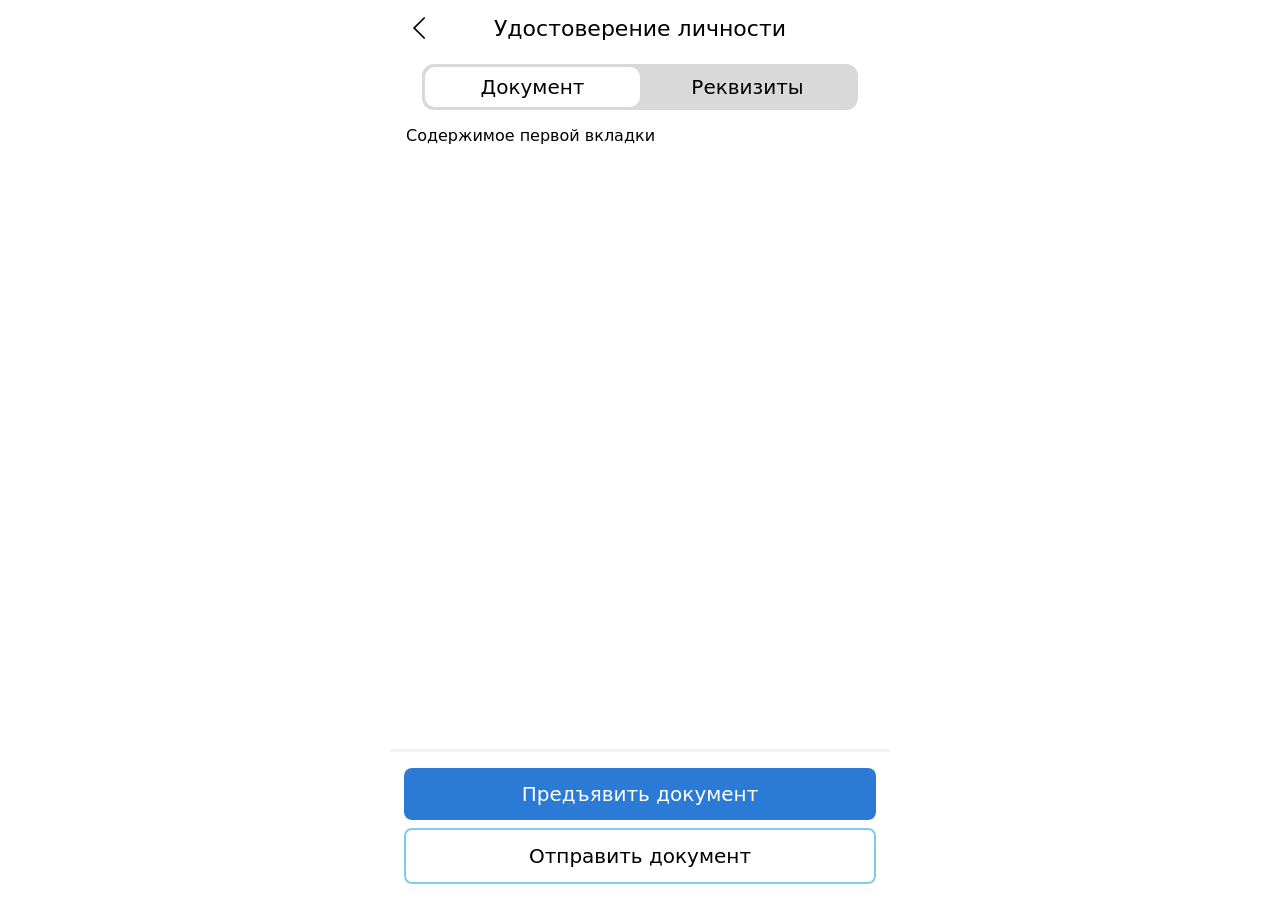
==== index.html @ 655861bf "Add files via upload" ====
<!DOCTYPE html>
<html lang="ru">
<head>
    <meta charset="UTF-8">
    <meta name="viewport" content="width=device-width, initial-scale=1.0, viewport-fit=cover">
    <title>Удостоверение личности</title>
    <link rel="stylesheet" href="style.css?v=7">
</head>

<body>
    <div class="app">

        <header class="header">
            <button class="back" id="backBtn" aria-label="Назад">
                <svg viewBox="0 0 24 24" width="28" height="28" fill="none" stroke="currentColor" stroke-width="1.5">
                    <polyline points="16,3 7,12 16,21" />
                </svg>
            </button>
            <h1>Удостоверение личности</h1>
        </header>

        <div class="tabs">
            <button class="tab active" data-tab="1">Документ</button>
            <button class="tab" data-tab="2">Реквизиты</button>
        </div>

        <main class="content">
            <div class="panel" id="panel1">Содержимое первой вкладки</div>
            <div class="panel" id="panel2" hidden>Содержимое второй вкладки</div>
        </main>

        <footer class="footer">
            <button class="btn btn-primary">Предъявить документ</button>
            <button class="btn btn-outline">Отправить документ</button>
        </footer>

    </div>

    <script src="script.js?v=7"></script>
</body>
</html>
---- style.css ----
* {
    box-sizing: border-box;
}

html,
body {
    margin: 0;
    height: 100%;
}

body {
    font-family: -apple-system, system-ui, sans-serif;
    background: #fff;
    color: #000;
}

button {
    font-family: inherit;
    color: inherit;
    border: none;
    background: none;
    cursor: pointer;
}

/* Общий каркас: шапка сверху, кнопки внизу, контент посередине */
.app {
    display: flex;
    flex-direction: column;
    height: 100vh;
    height: 100dvh;
    max-width: 500px;
    margin: 0 auto;
    padding-top: env(safe-area-inset-top);
}

/* Шапка */
.header {
    position: relative;
    display: flex;
    align-items: center;
    justify-content: center;
    height: 56px;
}

.header h1 {
    margin: 0;
    font-size: 22px;
    font-weight: 400;
}

.back {
    position: absolute;
    left: 8px;
    top: 50%;
    transform: translateY(-50%);
    padding: 8px;
    display: flex;
}

/* Переключатель вкладок */
.tabs {
    display: flex;
    margin: 8px 32px 0;
    padding: 3px;
    background: #d9d9d9;
    border-radius: 12px;
}

.tab {
    flex: 1;
    padding: 8px 0;
    font-size: 20px;
    border-radius: 10px;
}

.tab.active {
    background: #fff;
}

/* Область содержимого */
.content {
    flex: 1;
    overflow-y: auto;
    padding: 16px;
}

/* Нижний блок с кнопками */
.footer {
    display: flex;
    flex-direction: column;
    gap: 8px;
    padding: 16px 14px calc(16px + env(safe-area-inset-bottom));
    border-top: 3px solid #f2f2f2;
}

.btn {
    width: 100%;
    padding: 14px;
    font-size: 20px;
    border-radius: 8px;
}

.btn-primary {
    background: #2b7bd6;
    color: #fff;
}

.btn-outline {
    background: #fff;
    border: 2px solid #7ecbf0;
}
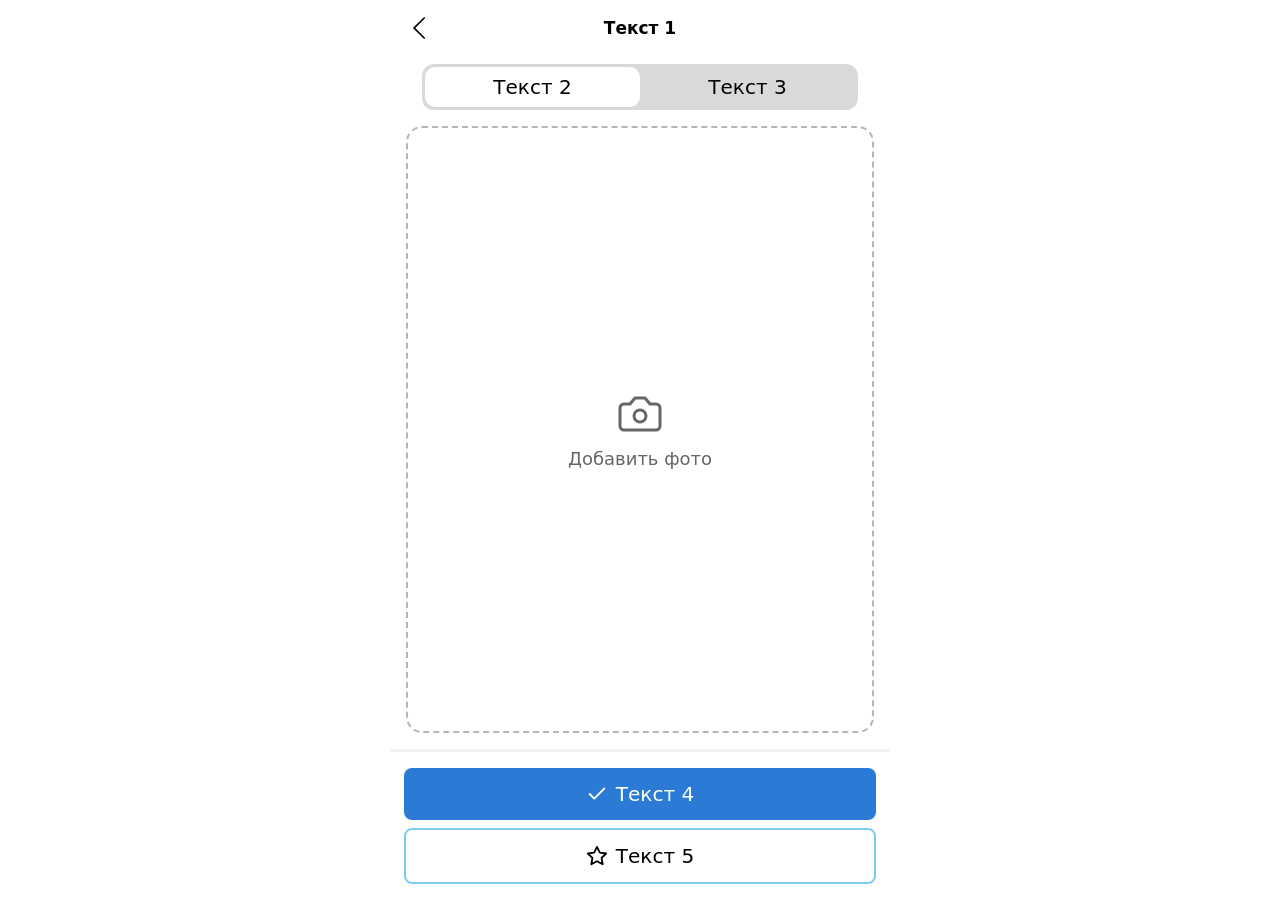
==== commit 16134e60: "Add files via upload" ====
--- a/index.html
+++ b/index.html
@@ -2,9 +2,9 @@
 <html lang="ru">
 <head>
     <meta charset="UTF-8">
-    <meta name="viewport" content="width=device-width, initial-scale=1.0, viewport-fit=cover">
-    <title>Удостоверение личности</title>
-    <link rel="stylesheet" href="style.css?v=7">
+    <meta name="viewport" content="width=device-width, initial-scale=1.0, maximum-scale=1.0, user-scalable=no, viewport-fit=cover">
+    <title>Текст 1</title>
+    <link rel="stylesheet" href="style.css?v=8">
 </head>
 
 <body>
@@ -16,26 +16,57 @@
                     <polyline points="16,3 7,12 16,21" />
                 </svg>
             </button>
-            <h1>Удостоверение личности</h1>
+            <h1>Текст 1</h1>
         </header>
 
         <div class="tabs">
-            <button class="tab active" data-tab="1">Документ</button>
-            <button class="tab" data-tab="2">Реквизиты</button>
+            <button class="tab active">Текст 2</button>
+            <button class="tab">Текст 3</button>
         </div>
 
         <main class="content">
-            <div class="panel" id="panel1">Содержимое первой вкладки</div>
-            <div class="panel" id="panel2" hidden>Содержимое второй вкладки</div>
+
+            <!-- Первая вкладка: фото -->
+            <div class="panel" id="panel1">
+                <label for="photoInput" id="photoAdd" class="photo-add">
+                    <!-- Иконка камеры -->
+                    <svg class="icon big" viewBox="0 0 24 24" fill="none" stroke="currentColor" stroke-width="1.5" stroke-linecap="round" stroke-linejoin="round">
+                        <path d="M14.5 4h-5L7 7H4a2 2 0 0 0-2 2v9a2 2 0 0 0 2 2h16a2 2 0 0 0 2-2V9a2 2 0 0 0-2-2h-3l-2.5-3z" />
+                        <circle cx="12" cy="13" r="3" />
+                    </svg>
+                    <span>Добавить фото</span>
+                </label>
+                <input type="file" id="photoInput" accept="image/*" hidden>
+
+                <div class="photo-frame" id="photoFrame" hidden>
+                    <img id="photo" alt="">
+                </div>
+            </div>
+
+            <!-- Вторая вкладка -->
+            <div class="panel" id="panel2" hidden></div>
+
         </main>
 
         <footer class="footer">
-            <button class="btn btn-primary">Предъявить документ</button>
-            <button class="btn btn-outline">Отправить документ</button>
+            <button class="btn btn-primary">
+                <!-- Иконка «галочка» -->
+                <svg class="icon" viewBox="0 0 24 24" fill="none" stroke="currentColor" stroke-width="2" stroke-linecap="round" stroke-linejoin="round">
+                    <polyline points="20 6 9 17 4 12" />
+                </svg>
+                Текст 4
+            </button>
+            <button class="btn btn-outline">
+                <!-- Иконка «звезда» -->
+                <svg class="icon" viewBox="0 0 24 24" fill="none" stroke="currentColor" stroke-width="2" stroke-linecap="round" stroke-linejoin="round">
+                    <polygon points="12 2 15.09 8.26 22 9.27 17 14.14 18.18 21.02 12 17.77 5.82 21.02 7 14.14 2 9.27 8.91 8.26 12 2" />
+                </svg>
+                Текст 5
+            </button>
         </footer>
 
     </div>
 
-    <script src="script.js?v=7"></script>
+    <script src="script.js?v=8"></script>
 </body>
 </html>
--- a/style.css
+++ b/style.css
@@ -1,5 +1,9 @@
 * {
     box-sizing: border-box;
+}
+
+[hidden] {
+    display: none !important;
 }
 
 html,
@@ -12,6 +16,7 @@
     font-family: -apple-system, system-ui, sans-serif;
     background: #fff;
     color: #000;
+    touch-action: manipulation;
 }
 
 button {
@@ -22,7 +27,7 @@
     cursor: pointer;
 }
 
-/* Общий каркас: шапка сверху, кнопки внизу, контент посередине */
+/* Каркас: шапка сверху, кнопки внизу, контент посередине */
 .app {
     display: flex;
     flex-direction: column;
@@ -44,8 +49,8 @@
 
 .header h1 {
     margin: 0;
-    font-size: 22px;
-    font-weight: 400;
+    font-size: 17px;
+    font-weight: 700;
 }
 
 .back {
@@ -57,7 +62,7 @@
     display: flex;
 }
 
-/* Переключатель вкладок */
+/* Вкладки */
 .tabs {
     display: flex;
     margin: 8px 32px 0;
@@ -80,8 +85,60 @@
 /* Область содержимого */
 .content {
     flex: 1;
-    overflow-y: auto;
+    min-height: 0;
+    overflow: hidden;
     padding: 16px;
+}
+
+.panel {
+    height: 100%;
+}
+
+/* Кнопка добавления фото */
+.photo-add {
+    display: flex;
+    flex-direction: column;
+    align-items: center;
+    justify-content: center;
+    gap: 10px;
+    height: 100%;
+    border: 2px dashed #b5b5b5;
+    border-radius: 16px;
+    color: #666;
+    font-size: 18px;
+    cursor: pointer;
+}
+
+/* Рамка с фото: тут работает приближение */
+.photo-frame {
+    height: 100%;
+    overflow: hidden;
+    border-radius: 16px;
+    background: #f2f2f2;
+    touch-action: none;
+}
+
+.photo-frame img {
+    display: block;
+    width: 100%;
+    height: 100%;
+    object-fit: contain;
+    transform-origin: center center;
+    user-select: none;
+    -webkit-user-select: none;
+    -webkit-user-drag: none;
+}
+
+/* Иконки */
+.icon {
+    width: 22px;
+    height: 22px;
+    flex-shrink: 0;
+}
+
+.icon.big {
+    width: 48px;
+    height: 48px;
 }
 
 /* Нижний блок с кнопками */
@@ -94,6 +151,10 @@
 }
 
 .btn {
+    display: flex;
+    align-items: center;
+    justify-content: center;
+    gap: 8px;
     width: 100%;
     padding: 14px;
     font-size: 20px;
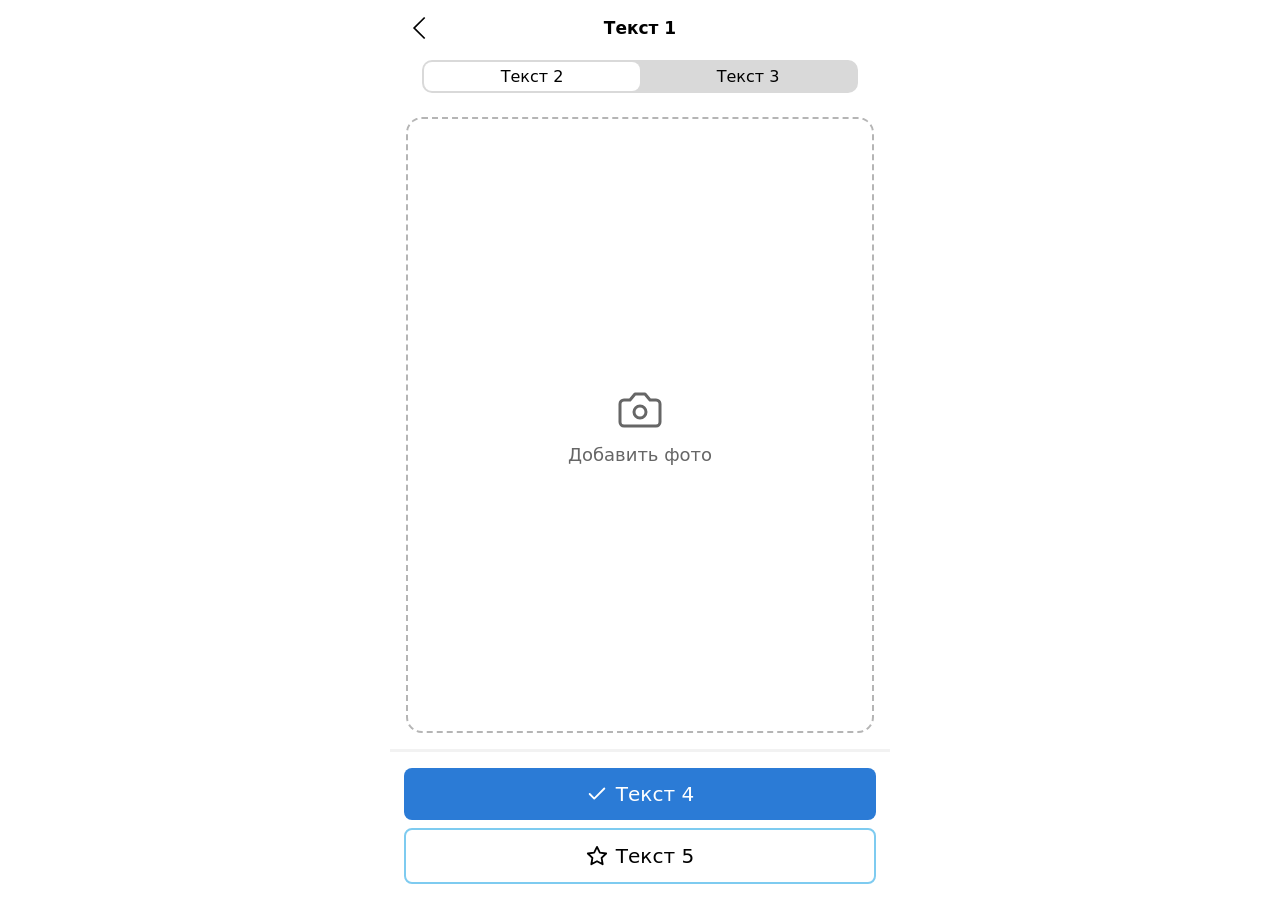
==== commit f40b933d: "Add files via upload" ====
--- a/index.html
+++ b/index.html
@@ -4,7 +4,7 @@
     <meta charset="UTF-8">
     <meta name="viewport" content="width=device-width, initial-scale=1.0, maximum-scale=1.0, user-scalable=no, viewport-fit=cover">
     <title>Текст 1</title>
-    <link rel="stylesheet" href="style.css?v=8">
+    <link rel="stylesheet" href="style.css?v=9">
 </head>
 
 <body>
@@ -19,9 +19,11 @@
             <h1>Текст 1</h1>
         </header>
 
-        <div class="tabs">
-            <button class="tab active">Текст 2</button>
-            <button class="tab">Текст 3</button>
+        <div class="tabs-wrap">
+            <div class="tabs">
+                <button class="tab active">Текст 2</button>
+                <button class="tab">Текст 3</button>
+            </div>
         </div>
 
         <main class="content">
@@ -29,7 +31,6 @@
             <!-- Первая вкладка: фото -->
             <div class="panel" id="panel1">
                 <label for="photoInput" id="photoAdd" class="photo-add">
-                    <!-- Иконка камеры -->
                     <svg class="icon big" viewBox="0 0 24 24" fill="none" stroke="currentColor" stroke-width="1.5" stroke-linecap="round" stroke-linejoin="round">
                         <path d="M14.5 4h-5L7 7H4a2 2 0 0 0-2 2v9a2 2 0 0 0 2 2h16a2 2 0 0 0 2-2V9a2 2 0 0 0-2-2h-3l-2.5-3z" />
                         <circle cx="12" cy="13" r="3" />
@@ -50,14 +51,12 @@
 
         <footer class="footer">
             <button class="btn btn-primary">
-                <!-- Иконка «галочка» -->
                 <svg class="icon" viewBox="0 0 24 24" fill="none" stroke="currentColor" stroke-width="2" stroke-linecap="round" stroke-linejoin="round">
                     <polyline points="20 6 9 17 4 12" />
                 </svg>
                 Текст 4
             </button>
             <button class="btn btn-outline">
-                <!-- Иконка «звезда» -->
                 <svg class="icon" viewBox="0 0 24 24" fill="none" stroke="currentColor" stroke-width="2" stroke-linecap="round" stroke-linejoin="round">
                     <polygon points="12 2 15.09 8.26 22 9.27 17 14.14 18.18 21.02 12 17.77 5.82 21.02 7 14.14 2 9.27 8.91 8.26 12 2" />
                 </svg>
@@ -67,6 +66,6 @@
 
     </div>
 
-    <script src="script.js?v=8"></script>
+    <script src="script.js?v=9"></script>
 </body>
 </html>
--- a/style.css
+++ b/style.css
@@ -10,6 +10,7 @@
 body {
     margin: 0;
     height: 100%;
+    overflow: hidden;
 }
 
 body {
@@ -29,6 +30,7 @@
 
 /* Каркас: шапка сверху, кнопки внизу, контент посередине */
 .app {
+    position: relative;
     display: flex;
     flex-direction: column;
     height: 100vh;
@@ -36,11 +38,21 @@
     max-width: 500px;
     margin: 0 auto;
     padding-top: env(safe-area-inset-top);
+    overflow: hidden;
+}
+
+/* Шапка, вкладки и кнопки лежат поверх фото и остаются на месте */
+.header,
+.tabs-wrap,
+.footer {
+    position: relative;
+    z-index: 2;
+    background: #fff;
+    flex-shrink: 0;
 }
 
 /* Шапка */
 .header {
-    position: relative;
     display: flex;
     align-items: center;
     justify-content: center;
@@ -62,31 +74,35 @@
     display: flex;
 }
 
-/* Вкладки */
+/* Вкладки (тоньше и с меньшим текстом) */
+.tabs-wrap {
+    padding: 4px 32px 8px;
+}
+
 .tabs {
     display: flex;
-    margin: 8px 32px 0;
-    padding: 3px;
+    padding: 2px;
     background: #d9d9d9;
-    border-radius: 12px;
+    border-radius: 10px;
 }
 
 .tab {
     flex: 1;
-    padding: 8px 0;
-    font-size: 20px;
-    border-radius: 10px;
+    padding: 5px 0;
+    font-size: 16px;
+    border-radius: 8px;
 }
 
 .tab.active {
     background: #fff;
 }
 
-/* Область содержимого */
+/* Область содержимого: фото может выходить за её края */
 .content {
+    position: relative;
+    z-index: 1;
     flex: 1;
     min-height: 0;
-    overflow: hidden;
     padding: 16px;
 }
 
@@ -109,12 +125,9 @@
     cursor: pointer;
 }
 
-/* Рамка с фото: тут работает приближение */
+/* Фото без рамки */
 .photo-frame {
     height: 100%;
-    overflow: hidden;
-    border-radius: 16px;
-    background: #f2f2f2;
     touch-action: none;
 }
 
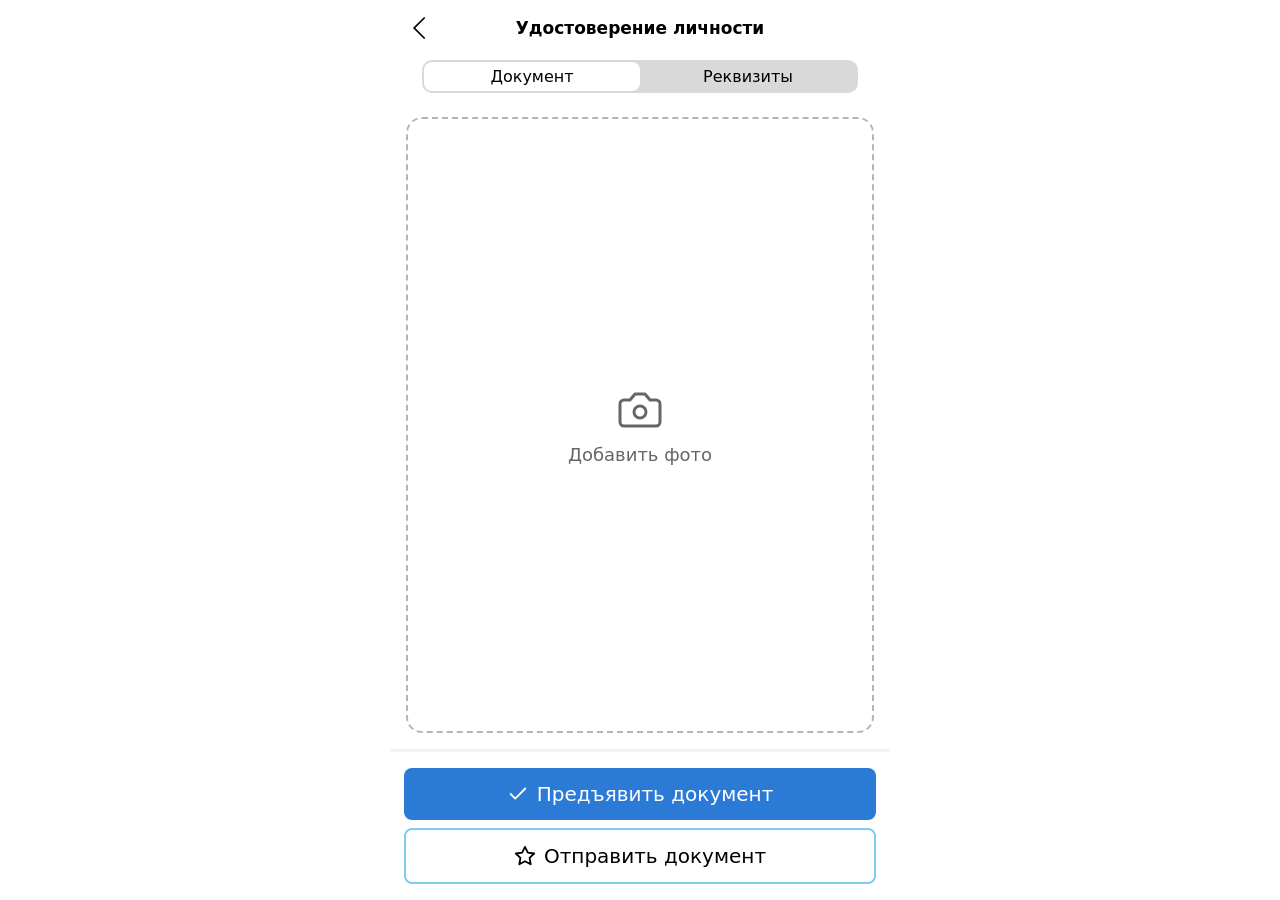
==== commit 356c0040: "Add files via upload" ====
--- a/index.html
+++ b/index.html
@@ -16,13 +16,13 @@
                     <polyline points="16,3 7,12 16,21" />
                 </svg>
             </button>
-            <h1>Текст 1</h1>
+            <h1>Удостоверение личности</h1>
         </header>
 
         <div class="tabs-wrap">
             <div class="tabs">
-                <button class="tab active">Текст 2</button>
-                <button class="tab">Текст 3</button>
+                <button class="tab active">Документ</button>
+                <button class="tab">Реквизиты</button>
             </div>
         </div>
 
@@ -54,13 +54,13 @@
                 <svg class="icon" viewBox="0 0 24 24" fill="none" stroke="currentColor" stroke-width="2" stroke-linecap="round" stroke-linejoin="round">
                     <polyline points="20 6 9 17 4 12" />
                 </svg>
-                Текст 4
+                Предъявить документ
             </button>
             <button class="btn btn-outline">
                 <svg class="icon" viewBox="0 0 24 24" fill="none" stroke="currentColor" stroke-width="2" stroke-linecap="round" stroke-linejoin="round">
                     <polygon points="12 2 15.09 8.26 22 9.27 17 14.14 18.18 21.02 12 17.77 5.82 21.02 7 14.14 2 9.27 8.91 8.26 12 2" />
                 </svg>
-                Текст 5
+                Отправить документ
             </button>
         </footer>
 
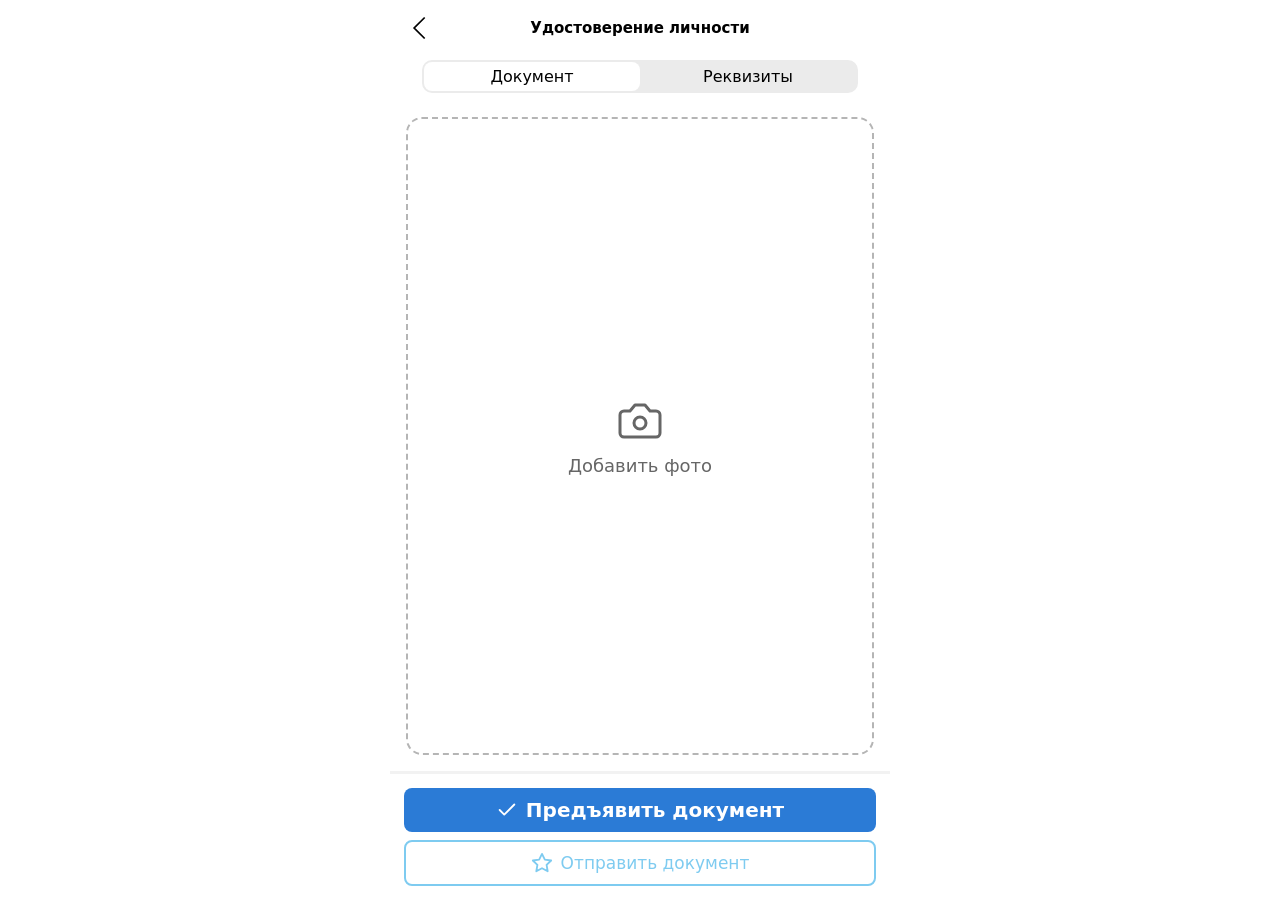
==== commit 55abda3f: "Add files via upload" ====
--- a/index.html
+++ b/index.html
@@ -4,7 +4,7 @@
     <meta charset="UTF-8">
     <meta name="viewport" content="width=device-width, initial-scale=1.0, maximum-scale=1.0, user-scalable=no, viewport-fit=cover">
     <title>Текст 1</title>
-    <link rel="stylesheet" href="style.css?v=9">
+    <link rel="stylesheet" href="style.css?v=10">
 </head>
 
 <body>
@@ -66,6 +66,6 @@
 
     </div>
 
-    <script src="script.js?v=9"></script>
+    <script src="script.js?v=10"></script>
 </body>
 </html>
--- a/style.css
+++ b/style.css
@@ -61,7 +61,7 @@
 
 .header h1 {
     margin: 0;
-    font-size: 17px;
+    font-size: 15px;
     font-weight: 700;
 }
 
@@ -74,7 +74,7 @@
     display: flex;
 }
 
-/* Вкладки (тоньше и с меньшим текстом) */
+/* Вкладки */
 .tabs-wrap {
     padding: 4px 32px 8px;
 }
@@ -82,7 +82,7 @@
 .tabs {
     display: flex;
     padding: 2px;
-    background: #d9d9d9;
+    background: #ebebeb;
     border-radius: 10px;
 }
 
@@ -159,7 +159,7 @@
     display: flex;
     flex-direction: column;
     gap: 8px;
-    padding: 16px 14px calc(16px + env(safe-area-inset-bottom));
+    padding: 14px 14px calc(14px + env(safe-area-inset-bottom));
     border-top: 3px solid #f2f2f2;
 }
 
@@ -169,17 +169,22 @@
     justify-content: center;
     gap: 8px;
     width: 100%;
-    padding: 14px;
-    font-size: 20px;
+    padding: 10px;
     border-radius: 8px;
 }
 
+/* Текст 4: жирнее */
 .btn-primary {
     background: #2b7bd6;
     color: #fff;
+    font-size: 20px;
+    font-weight: 700;
 }
 
+/* Текст 5: меньше и цвета обводки */
 .btn-outline {
     background: #fff;
     border: 2px solid #7ecbf0;
+    color: #7ecbf0;
+    font-size: 17px;
 }
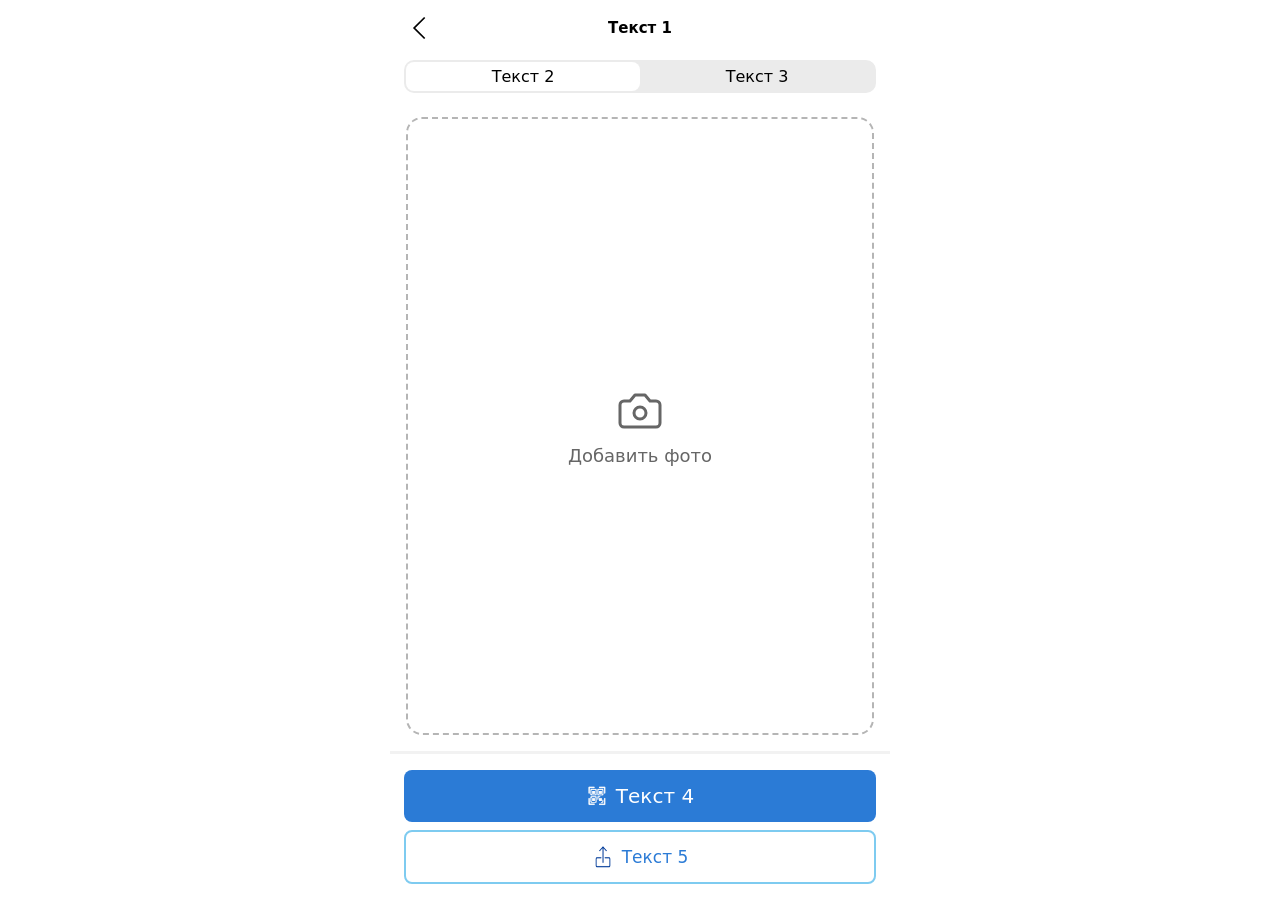
==== commit 4d96ab00: "Add files via upload" ====
--- a/index.html
+++ b/index.html
@@ -16,13 +16,13 @@
                     <polyline points="16,3 7,12 16,21" />
                 </svg>
             </button>
-            <h1>Удостоверение личности</h1>
+            <h1>Текст 1</h1>
         </header>
 
         <div class="tabs-wrap">
             <div class="tabs">
-                <button class="tab active">Документ</button>
-                <button class="tab">Реквизиты</button>
+                <button class="tab active">Текст 2</button>
+                <button class="tab">Текст 3</button>
             </div>
         </div>
 
@@ -51,16 +51,12 @@
 
         <footer class="footer">
             <button class="btn btn-primary">
-                <svg class="icon" viewBox="0 0 24 24" fill="none" stroke="currentColor" stroke-width="2" stroke-linecap="round" stroke-linejoin="round">
-                    <polyline points="20 6 9 17 4 12" />
-                </svg>
-                Предъявить документ
+                <img src="white.png" class="icon" alt="">
+                Текст 4
             </button>
             <button class="btn btn-outline">
-                <svg class="icon" viewBox="0 0 24 24" fill="none" stroke="currentColor" stroke-width="2" stroke-linecap="round" stroke-linejoin="round">
-                    <polygon points="12 2 15.09 8.26 22 9.27 17 14.14 18.18 21.02 12 17.77 5.82 21.02 7 14.14 2 9.27 8.91 8.26 12 2" />
-                </svg>
-                Отправить документ
+                <img src="blue.png" class="icon" alt="">
+                Текст 5
             </button>
         </footer>
 
--- a/style.css
+++ b/style.css
@@ -74,9 +74,9 @@
     display: flex;
 }
 
-/* Вкладки */
+/* Вкладки: шире (боковые отступы 14px) */
 .tabs-wrap {
-    padding: 4px 32px 8px;
+    padding: 4px 14px 8px;
 }
 
 .tabs {
@@ -142,7 +142,6 @@
     -webkit-user-drag: none;
 }
 
-/* Иконки */
 .icon {
     width: 22px;
     height: 22px;
@@ -154,12 +153,12 @@
     height: 48px;
 }
 
-/* Нижний блок с кнопками */
+/* Нижний блок с кнопками (размеры как раньше) */
 .footer {
     display: flex;
     flex-direction: column;
     gap: 8px;
-    padding: 14px 14px calc(14px + env(safe-area-inset-bottom));
+    padding: 16px 14px calc(16px + env(safe-area-inset-bottom));
     border-top: 3px solid #f2f2f2;
 }
 
@@ -169,22 +168,22 @@
     justify-content: center;
     gap: 8px;
     width: 100%;
-    padding: 10px;
+    padding: 14px;
     border-radius: 8px;
 }
 
-/* Текст 4: жирнее */
+/* Текст 4: без жирности */
 .btn-primary {
     background: #2b7bd6;
     color: #fff;
     font-size: 20px;
-    font-weight: 700;
+    font-weight: 400;
 }
 
-/* Текст 5: меньше и цвета обводки */
+/* Текст 5: цвет как у синего прямоугольника Текста 4 */
 .btn-outline {
     background: #fff;
     border: 2px solid #7ecbf0;
-    color: #7ecbf0;
+    color: #2b7bd6;
     font-size: 17px;
 }
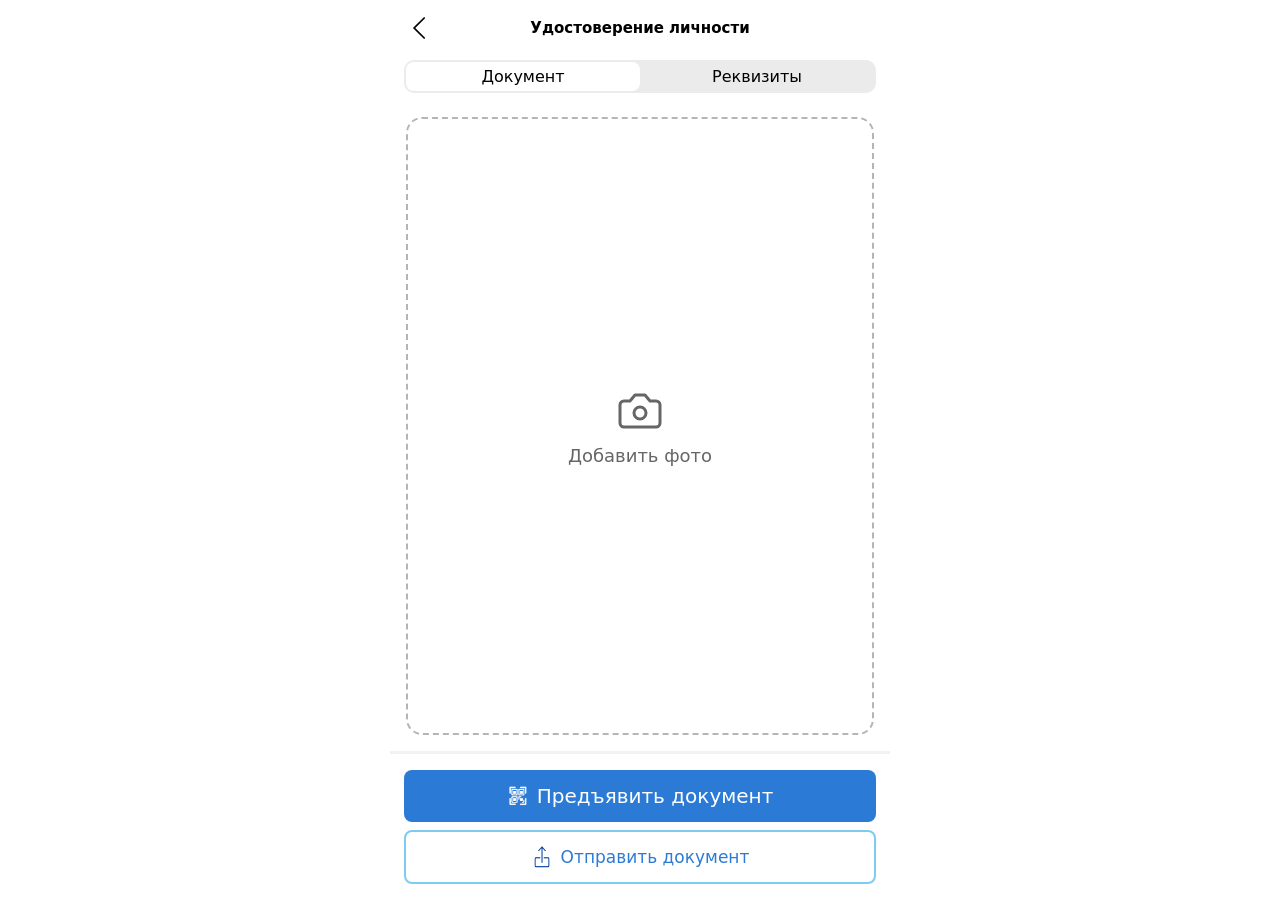
==== commit 028abe44: "Add files via upload" ====
--- a/index.html
+++ b/index.html
@@ -16,13 +16,13 @@
                     <polyline points="16,3 7,12 16,21" />
                 </svg>
             </button>
-            <h1>Текст 1</h1>
+            <h1>Удостоверение личности</h1>
         </header>
 
         <div class="tabs-wrap">
             <div class="tabs">
-                <button class="tab active">Текст 2</button>
-                <button class="tab">Текст 3</button>
+                <button class="tab active">Документ</button>
+                <button class="tab">Реквизиты</button>
             </div>
         </div>
 
@@ -52,11 +52,11 @@
         <footer class="footer">
             <button class="btn btn-primary">
                 <img src="white.png" class="icon" alt="">
-                Текст 4
+                Предъявить документ
             </button>
             <button class="btn btn-outline">
                 <img src="blue.png" class="icon" alt="">
-                Текст 5
+                Отправить документ
             </button>
         </footer>
 
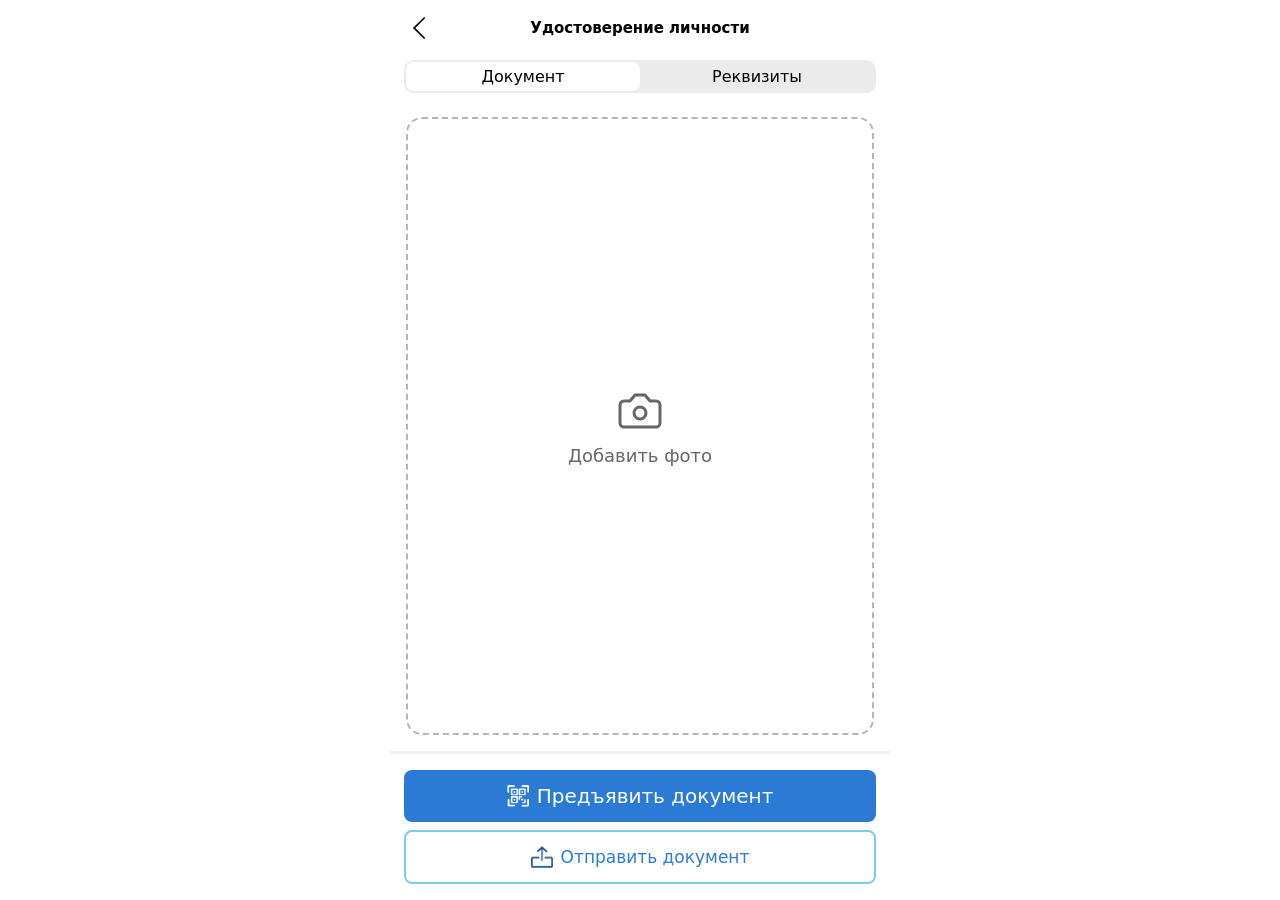
==== commit ad668b77: "Add files via upload" ====
--- a/index.html
+++ b/index.html
@@ -4,6 +4,10 @@
     <meta charset="UTF-8">
     <meta name="viewport" content="width=device-width, initial-scale=1.0, maximum-scale=1.0, user-scalable=no, viewport-fit=cover">
     <title>Текст 1</title>
+    <link rel="apple-touch-icon" href="icon.png">
+<meta name="apple-mobile-web-app-title" content="Моё приложение">
+<meta name="apple-mobile-web-app-capable" content="yes">
+<meta name="apple-mobile-web-app-status-bar-style" content="default">
     <link rel="stylesheet" href="style.css?v=10">
 </head>
 
--- a/style.css
+++ b/style.css
@@ -186,4 +186,4 @@
     border: 2px solid #7ecbf0;
     color: #2b7bd6;
     font-size: 17px;
-}+}
